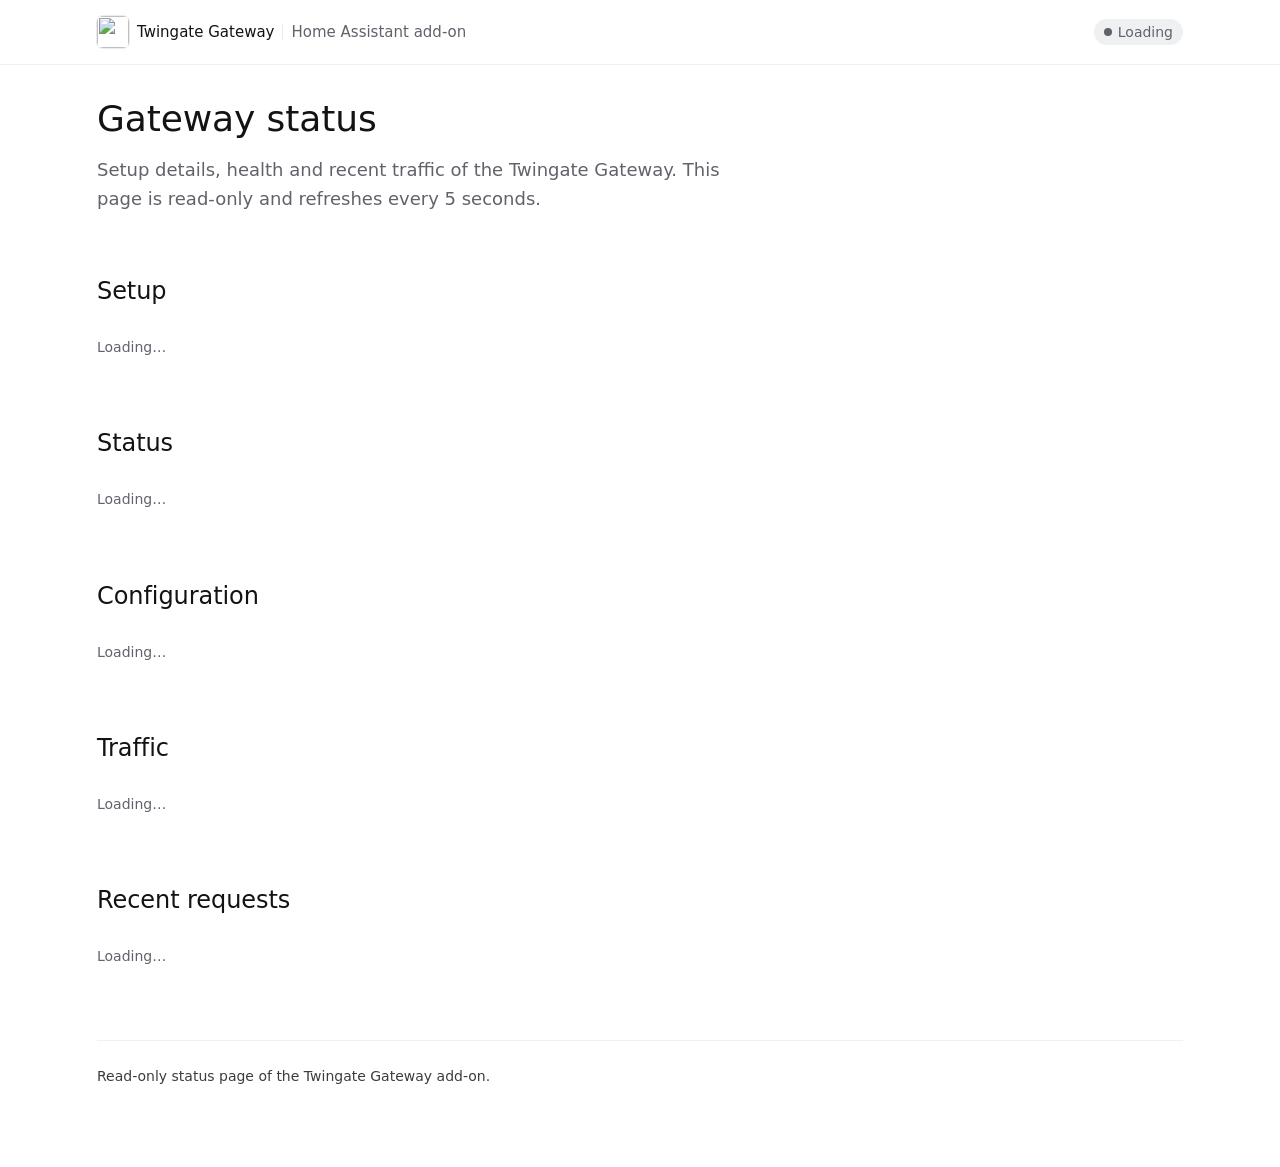
==== twingate-gateway/rootfs/usr/share/twingate-gateway-ui/index.html @ 74447791 "feat(gateway): add status Web UI, follow Gateway 2.x and suggest rebuilds Add a read-only status pag" ====
<!doctype html>
<html lang="en">
<head>
<meta charset="utf-8">
<!-- ingress-base -->
<meta name="viewport" content="width=device-width, initial-scale=1">
<meta name="color-scheme" content="light dark">
<meta name="referrer" content="no-referrer">
<title>Twingate Gateway</title>
<link rel="stylesheet" href="twingate-docs-theme.css">
<script src="app.js" defer></script>
</head>
<body>
<header class="tg-header">
  <div class="tg-header__inner">
    <div class="tg-brand">
      <img class="tg-brand__logo" src="icon.png" width="32" height="32" alt="">
      <span class="tg-brand__name">Twingate Gateway</span>
      <span class="tg-header__divider" aria-hidden="true"></span>
      <span class="tg-brand__product">Home Assistant add-on</span>
    </div>
    <div class="tg-header__meta" role="status" aria-live="polite">
      <span id="live" class="tg-pill tg-pill--neutral">Loading</span>
    </div>
  </div>
</header>

<main class="tg-container tg-main">
  <h1 class="tg-title">Gateway status</h1>
  <p class="tg-lead">Setup details, health and recent traffic of the Twingate Gateway. This page is read-only and refreshes every 5 seconds.</p>

  <div id="notice"></div>
  <div id="update"></div>
  <div id="summary" class="tg-grid"></div>

  <section class="tg-section" aria-labelledby="setup-heading">
    <h2 id="setup-heading" class="tg-h2">Setup</h2>
    <div id="setup"><p class="tg-empty">Loading…</p></div>
  </section>

  <section class="tg-section" aria-labelledby="status-heading">
    <h2 id="status-heading" class="tg-h2">Status</h2>
    <div id="status"><p class="tg-empty">Loading…</p></div>
  </section>

  <section class="tg-section" aria-labelledby="configuration-heading">
    <h2 id="configuration-heading" class="tg-h2">Configuration</h2>
    <div id="configuration"><p class="tg-empty">Loading…</p></div>
  </section>

  <section class="tg-section" aria-labelledby="traffic-heading">
    <h2 id="traffic-heading" class="tg-h2">Traffic</h2>
    <div id="traffic"><p class="tg-empty">Loading…</p></div>
  </section>

  <section class="tg-section" aria-labelledby="requests-heading">
    <h2 id="requests-heading" class="tg-h2">Recent requests</h2>
    <div id="requests"><p class="tg-empty">Loading…</p></div>
  </section>

  <footer class="tg-footer tg-section" id="footer">
    <p>Read-only status page of the Twingate Gateway add-on.</p>
  </footer>
</main>

<noscript>
  <div class="tg-container"><p class="tg-empty">This page needs JavaScript to show the Gateway status.</p></div>
</noscript>
</body>
</html>
---- twingate-gateway/rootfs/usr/share/twingate-gateway-ui/twingate-docs-theme.css ----
/*
 * Twingate documentation theme for Home Assistant add-on pages.
 *
 * A standalone stylesheet that gives a page the look of the Twingate
 * documentation site (https://www.twingate.com/docs): white surfaces with
 * light grey code blocks and callouts, near-black text, blue links, hairline
 * borders and flat, borderless tables. It contains no add-on specific rules
 * and loads nothing from the network: the documentation's own typefaces are
 * replaced by system font stacks.
 *
 * Light colours are taken from the documentation's stylesheets. The
 * documentation has no dark theme; the dark palette below is derived from its
 * neutral greys (its darkest text colour becomes the page background) so that
 * the page follows prefers-color-scheme inside a dark Home Assistant.
 *
 * Custom properties (all prefixed --tg-):
 *
 *   Surfaces and lines
 *     --tg-color-bg             page background
 *     --tg-color-bg-subtle      code blocks, callouts, inline code, tiles
 *     --tg-color-bg-muted       hover background, secondary button
 *     --tg-color-bg-emphasis    pressed or hovered secondary button
 *     --tg-color-border         hairlines: header, table rows, card outlines
 *     --tg-color-border-strong  table header rule, inline code outline
 *     --tg-color-divider        vertical separators
 *
 *   Text
 *     --tg-color-text           headings and primary text
 *     --tg-color-text-body      running text in sections and tables
 *     --tg-color-text-muted     secondary text, captions, labels
 *     --tg-color-text-subtle    decorative text and icons only (low contrast)
 *     --tg-color-code-text      text inside code blocks
 *
 *   Accents
 *     --tg-color-link, --tg-color-link-hover, --tg-color-link-active
 *     --tg-color-accent         focus ring
 *     --tg-color-selection-bg, --tg-color-selection-text
 *     --tg-color-inverse-bg, --tg-color-inverse-bg-hover, --tg-color-inverse-text
 *                               primary button and code block copy button
 *
 *   Status (pills, callout icons, bars)
 *     --tg-color-success, --tg-color-success-bg
 *     --tg-color-warning, --tg-color-warning-bg, --tg-color-warning-border,
 *       --tg-color-warning-fill (bars)
 *     --tg-color-danger, --tg-color-danger-bg
 *     --tg-color-info, --tg-color-info-bg
 *     --tg-color-neutral, --tg-color-neutral-bg
 *
 *   Typography
 *     --tg-font-sans, --tg-font-mono
 *     --tg-font-size-xs (12px), -sm (14px), -nav (15px), -base (16px),
 *       -lead (18px), -h3 (20px), -h2 (24px), -h1 (32px), -h1-wide (36px)
 *     --tg-font-weight-regular (400), -medium (500), -semibold (600)
 *     --tg-line-height-body (1.6), --tg-line-height-heading (1.2)
 *     --tg-letter-spacing-heading
 *
 *   Spacing, shape and layout
 *     --tg-space-1 (2px) ... --tg-space-10 (64px)
 *     --tg-radius-sm (4px), -md (6px), -lg (8px), -pill (40px)
 *     --tg-header-height, --tg-content-max-width, --tg-gutter
 *
 * Classes:
 *   Layout    tg-header, tg-header__inner, tg-brand, tg-brand__logo,
 *             tg-brand__name, tg-brand__product, tg-header__divider,
 *             tg-header__meta, tg-container, tg-main, tg-footer
 *   Headings  tg-title, tg-lead, tg-section, tg-h2, tg-h3, tg-eyebrow
 *   Content   tg-grid, tg-grid--wide, tg-card, tg-card__label,
 *             tg-card__value, tg-card__meta, tg-table-wrap, tg-table,
 *             tg-table--kv, tg-table--stack, tg-table--compact, tg-num,
 *             tg-code, tg-codeblock,
 *             tg-codeblock__pre, tg-copy, tg-callout, tg-callout--info,
 *             tg-callout--success, tg-callout--warning, tg-callout--danger,
 *             tg-callout__icon, tg-callout__content, tg-callout__title,
 *             tg-pill, tg-pill--success, tg-pill--warning, tg-pill--danger,
 *             tg-pill--info, tg-pill--neutral, tg-bar, tg-bar__fill,
 *             tg-bar__fill--success, tg-bar__fill--info, tg-bar__fill--warning,
 *             tg-bar__fill--danger, tg-bar__fill--neutral, tg-btn,
 *             tg-btn--primary, tg-btn--secondary, tg-list, tg-empty
 *   Utilities tg-muted, tg-small, tg-mono, tg-nowrap, tg-break,
 *             tg-visually-hidden
 *
 * A table with tg-table--stack shows each row as a block below 600px; give
 * every cell a data-label attribute with its column name and wrap the cell's
 * content in one element. tg-table--compact halves the row padding for long
 * lists. Below 600px, tg-grid shows two columns and a code block's copy
 * button moves above the block.
 */

:root {
  color-scheme: light dark;

  /* Surfaces and lines (documentation stylesheets) */
  --tg-color-bg: #ffffff;
  --tg-color-bg-subtle: #f7f8f9;
  --tg-color-bg-muted: #eff0f2;
  --tg-color-bg-emphasis: #e0e1e4;
  --tg-color-border: #eff0f2;
  --tg-color-border-strong: #cfcfd3;
  --tg-color-divider: rgba(0, 0, 0, 0.08);

  /* Text */
  --tg-color-text: #121315;
  --tg-color-text-body: #3a3d40;
  --tg-color-text-muted: #61626b;
  --tg-color-text-subtle: #a1a1aa;
  --tg-color-code-text: #383a42;

  /* Accents */
  --tg-color-link: #3957ff;
  --tg-color-link-hover: #292dc1;
  --tg-color-link-active: #1b1c8d;
  --tg-color-accent: #3c41e9;
  --tg-color-selection-bg: #fafe86;
  --tg-color-selection-text: #121315;
  --tg-color-inverse-bg: #121315;
  --tg-color-inverse-bg-hover: #3a3d40;
  --tg-color-inverse-text: #ffffff;

  /* Status. Success is the documentation's code string green, warning its
     highlight yellow, info its link blue; danger is derived. */
  --tg-color-success: #007c5a;
  --tg-color-success-bg: rgba(0, 124, 90, 0.1);
  --tg-color-warning: #5c5a00;
  --tg-color-warning-bg: #fafe86;
  --tg-color-warning-border: #cdd149;
  --tg-color-warning-fill: #cdd149;
  --tg-color-danger: #c4242b;
  --tg-color-danger-bg: rgba(196, 36, 43, 0.1);
  --tg-color-info: #3957ff;
  --tg-color-info-bg: rgba(57, 87, 255, 0.1);
  --tg-color-neutral: #61626b;
  --tg-color-neutral-bg: #eff0f2;

  /* Typography. The documentation uses TT Hoves for headings and interface
     text, Inter for body text and Basis Grotesque Mono for code; these stacks
     use an installed copy of Inter when present, otherwise the system face. */
  --tg-font-sans: "Inter", system-ui, -apple-system, BlinkMacSystemFont, "Segoe UI", Roboto, "Helvetica Neue", Arial, sans-serif;
  --tg-font-mono: ui-monospace, "SF Mono", SFMono-Regular, "Cascadia Mono", "Segoe UI Mono", Menlo, Consolas, "Liberation Mono", monospace;
  --tg-font-size-xs: 0.75rem;
  --tg-font-size-sm: 0.875rem;
  --tg-font-size-nav: 0.9375rem;
  --tg-font-size-base: 1rem;
  --tg-font-size-lead: 1.125rem;
  --tg-font-size-h3: 1.25rem;
  --tg-font-size-h2: 1.5rem;
  --tg-font-size-h1: 2rem;
  --tg-font-size-h1-wide: 2.25rem;
  --tg-font-weight-regular: 400;
  --tg-font-weight-medium: 500;
  --tg-font-weight-semibold: 600;
  --tg-line-height-body: 1.6;
  --tg-line-height-heading: 1.2;
  --tg-letter-spacing-heading: -0.003em;

  /* Spacing, shape and layout */
  --tg-space-1: 0.125rem;
  --tg-space-2: 0.25rem;
  --tg-space-3: 0.5rem;
  --tg-space-4: 0.75rem;
  --tg-space-5: 1rem;
  --tg-space-6: 1.25rem;
  --tg-space-7: 1.5rem;
  --tg-space-8: 2rem;
  --tg-space-9: 3rem;
  --tg-space-10: 4rem;
  --tg-radius-sm: 4px;
  --tg-radius-md: 6px;
  --tg-radius-lg: 8px;
  --tg-radius-pill: 40px;
  --tg-header-height: 4rem;
  --tg-content-max-width: 72rem;
  --tg-gutter: 1.25rem;
}

@media (min-width: 752px) {
  :root {
    --tg-gutter: 2.0625rem;
  }
}

@media (prefers-color-scheme: dark) {
  :root {
    --tg-color-bg: #121315;
    --tg-color-bg-subtle: #1d2023;
    --tg-color-bg-muted: #26292d;
    --tg-color-bg-emphasis: #3a3d40;
    --tg-color-border: #2a2d31;
    --tg-color-border-strong: #3a3d40;
    --tg-color-divider: rgba(255, 255, 255, 0.1);

    --tg-color-text: #f7f8f9;
    --tg-color-text-body: #e0e1e4;
    --tg-color-text-muted: #a1a1aa;
    --tg-color-text-subtle: #61626b;
    --tg-color-code-text: #e0e1e4;

    --tg-color-link: #8c9cff;
    --tg-color-link-hover: #b5c0ff;
    --tg-color-link-active: #d6dcff;
    --tg-color-accent: #8c9cff;
    --tg-color-inverse-bg: #f7f8f9;
    --tg-color-inverse-bg-hover: #e0e1e4;
    --tg-color-inverse-text: #121315;

    --tg-color-success: #4cc38a;
    --tg-color-success-bg: rgba(76, 195, 138, 0.14);
    --tg-color-warning: #fafe86;
    --tg-color-warning-bg: rgba(250, 254, 134, 0.12);
    --tg-color-warning-border: rgba(250, 254, 134, 0.35);
    --tg-color-warning-fill: #e5e96e;
    --tg-color-danger: #ff7b72;
    --tg-color-danger-bg: rgba(255, 123, 114, 0.14);
    --tg-color-info: #8c9cff;
    --tg-color-info-bg: rgba(140, 156, 255, 0.14);
    --tg-color-neutral: #a1a1aa;
    --tg-color-neutral-bg: #26292d;
  }
}

/* ------------------------------------------------------------------------ */
/* Base                                                                     */
/* ------------------------------------------------------------------------ */

*,
*::before,
*::after {
  box-sizing: border-box;
}

html {
  -webkit-text-size-adjust: 100%;
  text-size-adjust: 100%;
}

body {
  margin: 0;
  background-color: var(--tg-color-bg);
  color: var(--tg-color-text);
  font-family: var(--tg-font-sans);
  font-size: var(--tg-font-size-base);
  font-weight: var(--tg-font-weight-regular);
  line-height: var(--tg-line-height-body);
  -webkit-font-smoothing: antialiased;
  -webkit-tap-highlight-color: transparent;
}

h1,
h2,
h3,
h4 {
  margin: 0;
  color: var(--tg-color-text);
  font-weight: var(--tg-font-weight-medium);
}

p {
  margin: 0;
}

p + p {
  margin-top: var(--tg-space-5);
}

strong {
  font-weight: var(--tg-font-weight-medium);
}

img {
  max-width: 100%;
  height: auto;
  vertical-align: top;
}

a {
  color: var(--tg-color-link);
  cursor: pointer;
  transition: color 0.3s;
}

a:hover {
  color: var(--tg-color-link-hover);
}

a:active {
  color: var(--tg-color-link-active);
}

::selection {
  background-color: var(--tg-color-selection-bg);
  color: var(--tg-color-selection-text);
}

:focus-visible {
  outline: 2px solid var(--tg-color-accent);
  outline-offset: 2px;
}

/* ------------------------------------------------------------------------ */
/* Layout                                                                   */
/* ------------------------------------------------------------------------ */

.tg-header {
  position: sticky;
  top: 0;
  z-index: 5;
  background-color: var(--tg-color-bg);
  border-bottom: 1px solid var(--tg-color-border);
}

.tg-header__inner {
  display: flex;
  align-items: center;
  gap: var(--tg-space-4);
  max-width: var(--tg-content-max-width);
  min-height: var(--tg-header-height);
  margin: 0 auto;
  padding: var(--tg-space-3) var(--tg-gutter);
}

.tg-brand {
  display: flex;
  align-items: center;
  gap: var(--tg-space-3);
  min-width: 0;
  color: var(--tg-color-text);
  text-decoration: none;
}

.tg-brand__logo {
  flex: 0 0 auto;
  width: 2rem;
  height: 2rem;
  border-radius: var(--tg-radius-md);
  box-shadow: 0 0 0 1px var(--tg-color-divider);
}

.tg-brand__name {
  font-size: var(--tg-font-size-nav);
  font-weight: var(--tg-font-weight-medium);
  line-height: var(--tg-line-height-heading);
  white-space: nowrap;
}

.tg-header__divider {
  flex: 0 0 auto;
  width: 1px;
  height: 1rem;
  background-color: var(--tg-color-divider);
}

.tg-brand__product {
  overflow: hidden;
  color: var(--tg-color-text-muted);
  font-size: var(--tg-font-size-nav);
  line-height: var(--tg-line-height-heading);
  text-overflow: ellipsis;
  white-space: nowrap;
}

.tg-header__meta {
  display: flex;
  flex: 0 1 auto;
  align-items: center;
  gap: var(--tg-space-3);
  margin-left: auto;
  color: var(--tg-color-text-muted);
  font-size: var(--tg-font-size-sm);
}

.tg-container {
  max-width: var(--tg-content-max-width);
  margin: 0 auto;
  padding: 0 var(--tg-gutter);
}

.tg-main {
  padding-top: var(--tg-space-7);
  padding-bottom: var(--tg-space-9);
}

@media (min-width: 752px) {
  .tg-main {
    padding-top: var(--tg-space-8);
  }
}

.tg-footer {
  padding: var(--tg-space-7) 0 var(--tg-space-8);
  border-top: 1px solid var(--tg-color-border);
  color: var(--tg-color-text-muted);
  font-size: var(--tg-font-size-sm);
}

@media (max-width: 599px) {
  .tg-header__divider,
  .tg-brand__product {
    display: none;
  }
}

/* ------------------------------------------------------------------------ */
/* Headings                                                                 */
/* ------------------------------------------------------------------------ */

.tg-title {
  font-size: var(--tg-font-size-h1);
  font-weight: var(--tg-font-weight-medium);
  letter-spacing: var(--tg-letter-spacing-heading);
  line-height: var(--tg-line-height-heading);
}

@media (min-width: 752px) {
  .tg-title {
    font-size: var(--tg-font-size-h1-wide);
  }
}

.tg-lead {
  max-width: 41rem;
  margin-top: var(--tg-space-5);
  color: var(--tg-color-text-muted);
  font-size: var(--tg-font-size-lead);
  line-height: var(--tg-line-height-body);
}

.tg-section {
  margin-top: var(--tg-space-9);
}

.tg-h2 {
  font-size: var(--tg-font-size-h2);
  font-weight: var(--tg-font-weight-medium);
  letter-spacing: var(--tg-letter-spacing-heading);
  line-height: 1.625rem;
}

.tg-h2 + * {
  margin-top: var(--tg-space-3);
}

.tg-h3 {
  margin-top: var(--tg-space-8);
  font-size: var(--tg-font-size-h3);
  font-weight: var(--tg-font-weight-medium);
  letter-spacing: var(--tg-letter-spacing-heading);
  line-height: var(--tg-line-height-heading);
}

.tg-h3 + * {
  margin-top: var(--tg-space-3);
}

.tg-eyebrow {
  color: var(--tg-color-text);
  font-size: var(--tg-font-size-sm);
  font-weight: var(--tg-font-weight-semibold);
  line-height: var(--tg-line-height-body);
}

.tg-section > p,
.tg-section > .tg-list {
  max-width: 48rem;
  color: var(--tg-color-text-body);
}

/* ------------------------------------------------------------------------ */
/* Cards and grids                                                          */
/* ------------------------------------------------------------------------ */

.tg-grid {
  display: grid;
  grid-template-columns: repeat(auto-fill, minmax(min(100%, 13rem), 1fr));
  gap: var(--tg-space-4);
  margin-top: var(--tg-space-5);
}

.tg-grid--wide {
  grid-template-columns: repeat(auto-fill, minmax(min(100%, 20rem), 1fr));
}

@media (min-width: 752px) {
  .tg-grid {
    gap: var(--tg-space-6);
  }
}

@media (max-width: 599px) {
  .tg-grid {
    grid-template-columns: repeat(2, minmax(0, 1fr));
    gap: var(--tg-space-3);
  }

  .tg-grid--wide {
    grid-template-columns: minmax(0, 1fr);
  }
}

.tg-card {
  min-width: 0;
  padding: var(--tg-space-5);
  background-color: var(--tg-color-bg);
  border-radius: var(--tg-radius-lg);
  box-shadow: inset 0 0 0 1px var(--tg-color-border-strong);
}

.tg-card__label {
  color: var(--tg-color-text-muted);
  font-size: var(--tg-font-size-sm);
  line-height: var(--tg-line-height-body);
}

.tg-card__value {
  margin-top: var(--tg-space-2);
  overflow-wrap: anywhere;
  color: var(--tg-color-text);
  font-size: var(--tg-font-size-h2);
  font-variant-numeric: tabular-nums;
  font-weight: var(--tg-font-weight-medium);
  line-height: var(--tg-line-height-heading);
}

.tg-card__meta {
  margin-top: var(--tg-space-2);
  color: var(--tg-color-text-muted);
  font-size: var(--tg-font-size-sm);
  line-height: 1.4;
}

@media (max-width: 599px) {
  .tg-card {
    padding: var(--tg-space-4);
  }

  .tg-card__value {
    font-size: var(--tg-font-size-h3);
  }

  .tg-card__meta {
    font-size: var(--tg-font-size-xs);
  }
}

/* ------------------------------------------------------------------------ */
/* Tables                                                                   */
/* ------------------------------------------------------------------------ */

.tg-table-wrap {
  max-width: 100%;
  margin: var(--tg-space-5) 0;
  overflow-x: auto;
  -webkit-overflow-scrolling: touch;
}

.tg-table {
  width: 100%;
  border-collapse: collapse;
  color: var(--tg-color-text-body);
  font-size: var(--tg-font-size-base);
  line-height: var(--tg-line-height-body);
}

.tg-table-wrap > .tg-table {
  margin: 0;
}

.tg-table th,
.tg-table td {
  padding: var(--tg-space-5) var(--tg-space-3);
  text-align: left;
  vertical-align: top;
}

.tg-table th:first-child,
.tg-table td:first-child {
  padding-left: 0;
}

.tg-table th:last-child,
.tg-table td:last-child {
  padding-right: 0;
}

.tg-table thead th {
  border-bottom: 1px solid var(--tg-color-border-strong);
  color: var(--tg-color-text);
  font-weight: var(--tg-font-weight-semibold);
  white-space: nowrap;
}

.tg-table tbody td,
.tg-table tbody th {
  border-bottom: 1px solid var(--tg-color-border);
}

.tg-table tbody td:first-child,
.tg-table tbody th:first-child {
  color: var(--tg-color-text);
  font-weight: var(--tg-font-weight-medium);
}

.tg-table--kv tbody th {
  width: 32%;
  min-width: 9rem;
  color: var(--tg-color-text);
  font-weight: var(--tg-font-weight-medium);
}

.tg-table--kv td > * + * {
  margin-top: var(--tg-space-2);
}

.tg-table--compact th,
.tg-table--compact td {
  padding-top: var(--tg-space-3);
  padding-bottom: var(--tg-space-3);
}

.tg-num {
  font-variant-numeric: tabular-nums;
  text-align: right;
  white-space: nowrap;
}

.tg-table th.tg-num,
.tg-table td.tg-num {
  text-align: right;
}

.tg-table .tg-bar {
  margin-top: 0.625rem;
}

@media (max-width: 599px) {
  .tg-table th,
  .tg-table td {
    padding-top: var(--tg-space-4);
    padding-bottom: var(--tg-space-4);
  }

  .tg-table--kv tbody tr,
  .tg-table--kv tbody th,
  .tg-table--kv tbody td {
    display: block;
    width: auto;
    padding-left: 0;
    padding-right: 0;
  }

  .tg-table--kv tbody th {
    padding-bottom: 0;
    border-bottom: 0;
  }

  .tg-table--kv tbody td {
    padding-top: var(--tg-space-1);
  }

  .tg-table--stack thead {
    display: none;
  }

  .tg-table--stack tbody tr {
    display: grid;
    grid-template-columns: minmax(6.5rem, auto) 1fr;
    column-gap: var(--tg-space-4);
    padding: var(--tg-space-4) 0;
    border-bottom: 1px solid var(--tg-color-border);
  }

  .tg-table.tg-table--stack tbody td,
  .tg-table.tg-table--stack tbody td:first-child,
  .tg-table.tg-table--stack tbody td:last-child {
    display: contents;
    padding: 0;
    border: 0;
    font-weight: var(--tg-font-weight-regular);
    text-align: left;
  }

  .tg-table--stack .tg-bar {
    margin-top: 0.5625rem;
  }

  .tg-table--stack tbody td::before {
    content: attr(data-label);
    color: var(--tg-color-text-muted);
    font-size: var(--tg-font-size-sm);
    line-height: 1.75;
  }

  .tg-table--stack tbody td > * {
    min-width: 0;
    overflow-wrap: anywhere;
  }
}

/* ------------------------------------------------------------------------ */
/* Code                                                                     */
/* ------------------------------------------------------------------------ */

.tg-code {
  padding: 2px 5px;
  background-color: var(--tg-color-bg-subtle);
  border-radius: var(--tg-radius-sm);
  box-shadow: inset 0 0 0 1px var(--tg-color-border-strong);
  color: var(--tg-color-text);
  font-family: var(--tg-font-mono);
  font-size: var(--tg-font-size-sm);
  font-weight: var(--tg-font-weight-medium);
  overflow-wrap: anywhere;
}

.tg-codeblock {
  position: relative;
  margin: var(--tg-space-7) 0;
}

.tg-codeblock__pre {
  margin: 0;
  padding: var(--tg-space-5);
  overflow-x: auto;
  background-color: var(--tg-color-bg-subtle);
  border-radius: var(--tg-radius-lg);
  box-shadow: inset 0 0 0 1px var(--tg-color-border);
  color: var(--tg-color-code-text);
  font-family: var(--tg-font-mono);
  font-size: var(--tg-font-size-sm);
  font-weight: var(--tg-font-weight-medium);
  line-height: var(--tg-line-height-body);
  white-space: pre;
}

.tg-copy {
  position: absolute;
  top: 0.6875rem;
  right: 0.6875rem;
  display: inline-flex;
  align-items: center;
  gap: var(--tg-space-2);
  height: 2rem;
  padding: 0 var(--tg-space-3);
  border: 0;
  border-radius: var(--tg-radius-sm);
  background-color: var(--tg-color-inverse-bg);
  color: var(--tg-color-inverse-text);
  font-family: var(--tg-font-sans);
  font-size: var(--tg-font-size-sm);
  cursor: pointer;
  transition: background-color 0.1s ease-out;
}

.tg-copy:hover {
  background-color: var(--tg-color-inverse-bg-hover);
}

/* On narrow screens the copy button sits above the block instead of
   covering the first lines. */
@media (max-width: 599px) {
  .tg-codeblock {
    display: flex;
    flex-direction: column;
    align-items: flex-end;
    gap: var(--tg-space-3);
  }

  .tg-codeblock__pre {
    align-self: stretch;
  }

  .tg-copy {
    position: static;
  }
}

/* ------------------------------------------------------------------------ */
/* Callouts                                                                 */
/* ------------------------------------------------------------------------ */

.tg-callout {
  display: flex;
  gap: var(--tg-space-4);
  margin: var(--tg-space-5) 0;
  padding: var(--tg-space-4);
  background-color: var(--tg-color-bg-subtle);
  border-radius: var(--tg-radius-lg);
  box-shadow: inset 0 0 0 1px var(--tg-color-border);
  color: var(--tg-color-text-body);
  font-size: var(--tg-font-size-sm);
}

.tg-callout__icon {
  flex: 0 0 auto;
  width: 1.5rem;
  height: 1.5rem;
  color: var(--tg-color-neutral);
}

.tg-callout--info .tg-callout__icon {
  color: var(--tg-color-info);
}

.tg-callout--success .tg-callout__icon {
  color: var(--tg-color-success);
}

.tg-callout--warning .tg-callout__icon {
  color: var(--tg-color-warning);
}

.tg-callout--danger .tg-callout__icon {
  color: var(--tg-color-danger);
}

.tg-callout__content {
  flex: 1 1 auto;
  min-width: 0;
}

.tg-callout__title {
  color: var(--tg-color-text);
  font-size: var(--tg-font-size-sm);
  font-weight: var(--tg-font-weight-semibold);
}

.tg-callout__content > * + * {
  margin-top: var(--tg-space-2);
}

/* ------------------------------------------------------------------------ */
/* Pills, bars and buttons                                                  */
/* ------------------------------------------------------------------------ */

.tg-pill {
  display: inline-flex;
  align-items: center;
  gap: 0.375rem;
  padding: 0.0625rem 0.625rem;
  border-radius: var(--tg-radius-pill);
  background-color: var(--tg-color-neutral-bg);
  color: var(--tg-color-neutral);
  font-size: var(--tg-font-size-sm);
  font-weight: var(--tg-font-weight-medium);
  line-height: 1.5rem;
  white-space: nowrap;
}

.tg-pill::before {
  content: "";
  flex: 0 0 auto;
  width: 0.5rem;
  height: 0.5rem;
  border-radius: 50%;
  background-color: currentColor;
}

.tg-pill--success {
  background-color: var(--tg-color-success-bg);
  color: var(--tg-color-success);
}

.tg-pill--warning {
  background-color: var(--tg-color-warning-bg);
  box-shadow: inset 0 0 0 1px var(--tg-color-warning-border);
  color: var(--tg-color-warning);
}

.tg-pill--danger {
  background-color: var(--tg-color-danger-bg);
  color: var(--tg-color-danger);
}

.tg-pill--info {
  background-color: var(--tg-color-info-bg);
  color: var(--tg-color-info);
}

.tg-pill--neutral {
  background-color: var(--tg-color-neutral-bg);
  color: var(--tg-color-neutral);
}

.tg-bar {
  display: block;
  width: 100%;
  min-width: 4rem;
  height: 0.375rem;
  overflow: hidden;
  border-radius: var(--tg-radius-pill);
  background-color: var(--tg-color-bg-muted);
}

.tg-bar__fill {
  display: block;
  width: 0;
  height: 100%;
  border-radius: var(--tg-radius-pill);
  background-color: var(--tg-color-neutral);
}

.tg-bar__fill--success {
  background-color: var(--tg-color-success);
}

.tg-bar__fill--info {
  background-color: var(--tg-color-info);
}

.tg-bar__fill--warning {
  background-color: var(--tg-color-warning-fill);
}

.tg-bar__fill--danger {
  background-color: var(--tg-color-danger);
}

.tg-bar__fill--neutral {
  background-color: var(--tg-color-neutral);
}

.tg-btn {
  display: inline-flex;
  align-items: center;
  justify-content: center;
  min-height: 2.5rem;
  padding: 0 var(--tg-space-5);
  border: 0;
  border-radius: var(--tg-radius-pill);
  background-color: var(--tg-color-bg-muted);
  color: var(--tg-color-text);
  font-family: var(--tg-font-sans);
  font-size: var(--tg-font-size-nav);
  font-weight: var(--tg-font-weight-medium);
  line-height: 1.8;
  text-decoration: none;
  cursor: pointer;
  transition: background-color 200ms cubic-bezier(0.4, 0, 0.2, 1), color 200ms cubic-bezier(0.4, 0, 0.2, 1);
}

.tg-btn:hover {
  background-color: var(--tg-color-bg-emphasis);
  color: var(--tg-color-text);
}

.tg-btn--primary {
  background-color: var(--tg-color-inverse-bg);
  color: var(--tg-color-inverse-text);
}

.tg-btn--primary:hover {
  background-color: var(--tg-color-inverse-bg-hover);
  color: var(--tg-color-inverse-text);
}

.tg-btn--secondary {
  background-color: var(--tg-color-bg-muted);
}

/* ------------------------------------------------------------------------ */
/* Lists, empty states and utilities                                        */
/* ------------------------------------------------------------------------ */

.tg-list {
  margin: var(--tg-space-3) 0 var(--tg-space-5);
  padding-left: var(--tg-space-7);
  color: var(--tg-color-text-body);
}

.tg-list > li + li {
  margin-top: var(--tg-space-2);
}

.tg-empty {
  padding: var(--tg-space-7) 0;
  color: var(--tg-color-text-muted);
  font-size: var(--tg-font-size-sm);
}

.tg-muted {
  color: var(--tg-color-text-muted);
}

.tg-small {
  font-size: var(--tg-font-size-sm);
}

.tg-mono {
  font-family: var(--tg-font-mono);
  font-size: 0.9em;
}

.tg-nowrap {
  white-space: nowrap;
}

.tg-break {
  overflow-wrap: anywhere;
  word-break: break-word;
}

.tg-visually-hidden {
  position: absolute !important;
  width: 1px !important;
  height: 1px !important;
  margin: -1px !important;
  padding: 0 !important;
  overflow: hidden !important;
  clip: rect(0, 0, 0, 0) !important;
  white-space: nowrap !important;
  border: 0 !important;
}

@media (prefers-reduced-motion: reduce) {
  *,
  *::before,
  *::after {
    transition: none !important;
  }
}
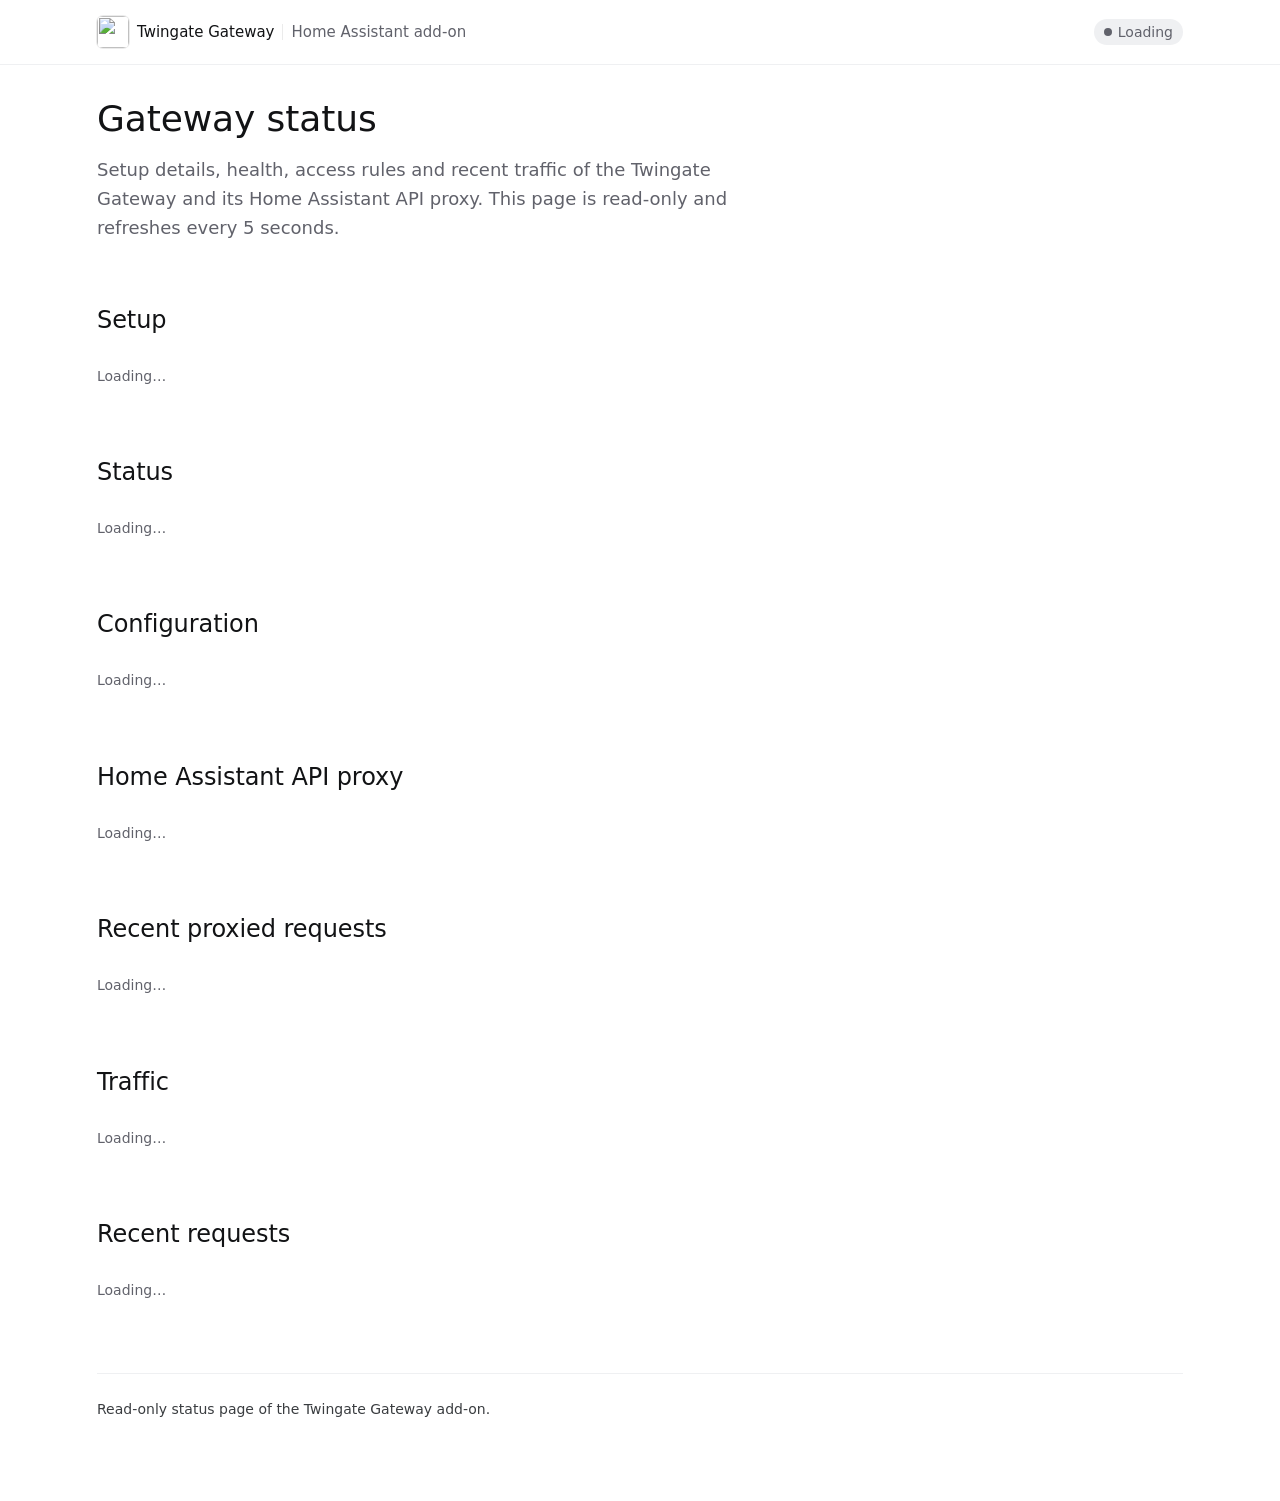
==== commit dc2d477e: "feat(gateway): reach Home Assistant through the Supervisor without a token Add an API proxy to the G" ====
--- a/twingate-gateway/rootfs/usr/share/twingate-gateway-ui/index.html
+++ b/twingate-gateway/rootfs/usr/share/twingate-gateway-ui/index.html
@@ -27,7 +27,7 @@
 
 <main class="tg-container tg-main">
   <h1 class="tg-title">Gateway status</h1>
-  <p class="tg-lead">Setup details, health and recent traffic of the Twingate Gateway. This page is read-only and refreshes every 5 seconds.</p>
+  <p class="tg-lead">Setup details, health, access rules and recent traffic of the Twingate Gateway and its Home Assistant API proxy. This page is read-only and refreshes every 5 seconds.</p>
 
   <div id="notice"></div>
   <div id="update"></div>
@@ -46,6 +46,16 @@
   <section class="tg-section" aria-labelledby="configuration-heading">
     <h2 id="configuration-heading" class="tg-h2">Configuration</h2>
     <div id="configuration"><p class="tg-empty">Loading…</p></div>
+  </section>
+
+  <section class="tg-section" aria-labelledby="proxy-heading">
+    <h2 id="proxy-heading" class="tg-h2">Home Assistant API proxy</h2>
+    <div id="proxy"><p class="tg-empty">Loading…</p></div>
+  </section>
+
+  <section class="tg-section" aria-labelledby="proxy-requests-heading">
+    <h2 id="proxy-requests-heading" class="tg-h2">Recent proxied requests</h2>
+    <div id="proxy-requests"><p class="tg-empty">Loading…</p></div>
   </section>
 
   <section class="tg-section" aria-labelledby="traffic-heading">
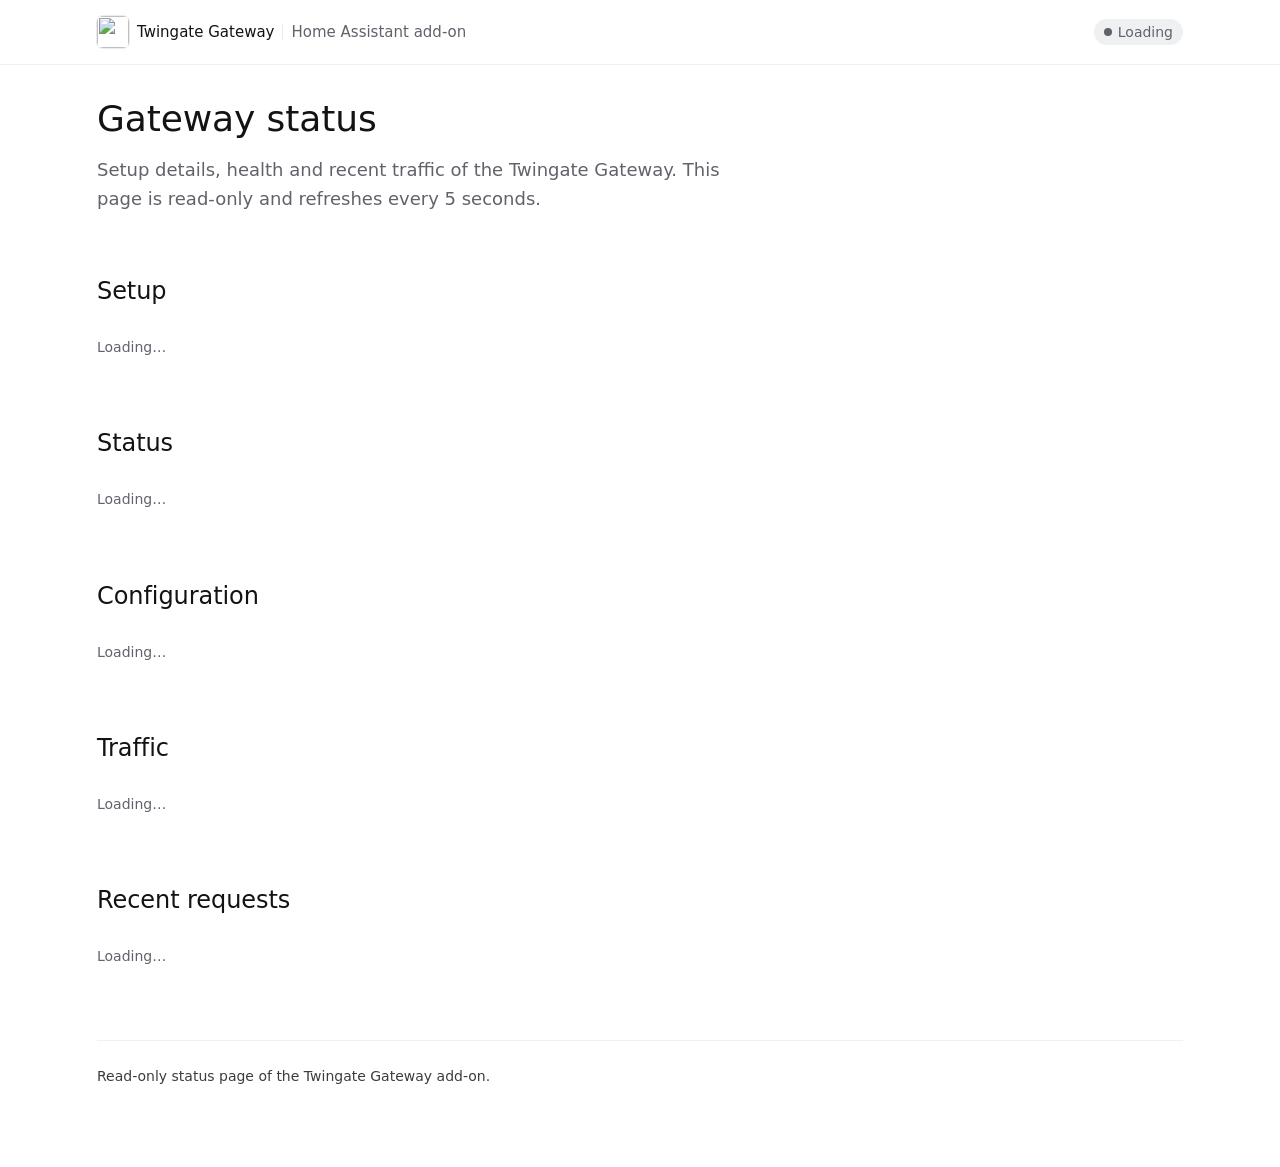
==== commit c285af07: "Merge 744477917e2218ff147baf9fed6c47f1f964c3af into faf3c95abee6075cf89d5da5f9f94c502a560e48" ====
--- a/twingate-gateway/rootfs/usr/share/twingate-gateway-ui/index.html
+++ b/twingate-gateway/rootfs/usr/share/twingate-gateway-ui/index.html
@@ -27,7 +27,7 @@
 
 <main class="tg-container tg-main">
   <h1 class="tg-title">Gateway status</h1>
-  <p class="tg-lead">Setup details, health, access rules and recent traffic of the Twingate Gateway and its Home Assistant API proxy. This page is read-only and refreshes every 5 seconds.</p>
+  <p class="tg-lead">Setup details, health and recent traffic of the Twingate Gateway. This page is read-only and refreshes every 5 seconds.</p>
 
   <div id="notice"></div>
   <div id="update"></div>
@@ -46,16 +46,6 @@
   <section class="tg-section" aria-labelledby="configuration-heading">
     <h2 id="configuration-heading" class="tg-h2">Configuration</h2>
     <div id="configuration"><p class="tg-empty">Loading…</p></div>
-  </section>
-
-  <section class="tg-section" aria-labelledby="proxy-heading">
-    <h2 id="proxy-heading" class="tg-h2">Home Assistant API proxy</h2>
-    <div id="proxy"><p class="tg-empty">Loading…</p></div>
-  </section>
-
-  <section class="tg-section" aria-labelledby="proxy-requests-heading">
-    <h2 id="proxy-requests-heading" class="tg-h2">Recent proxied requests</h2>
-    <div id="proxy-requests"><p class="tg-empty">Loading…</p></div>
   </section>
 
   <section class="tg-section" aria-labelledby="traffic-heading">
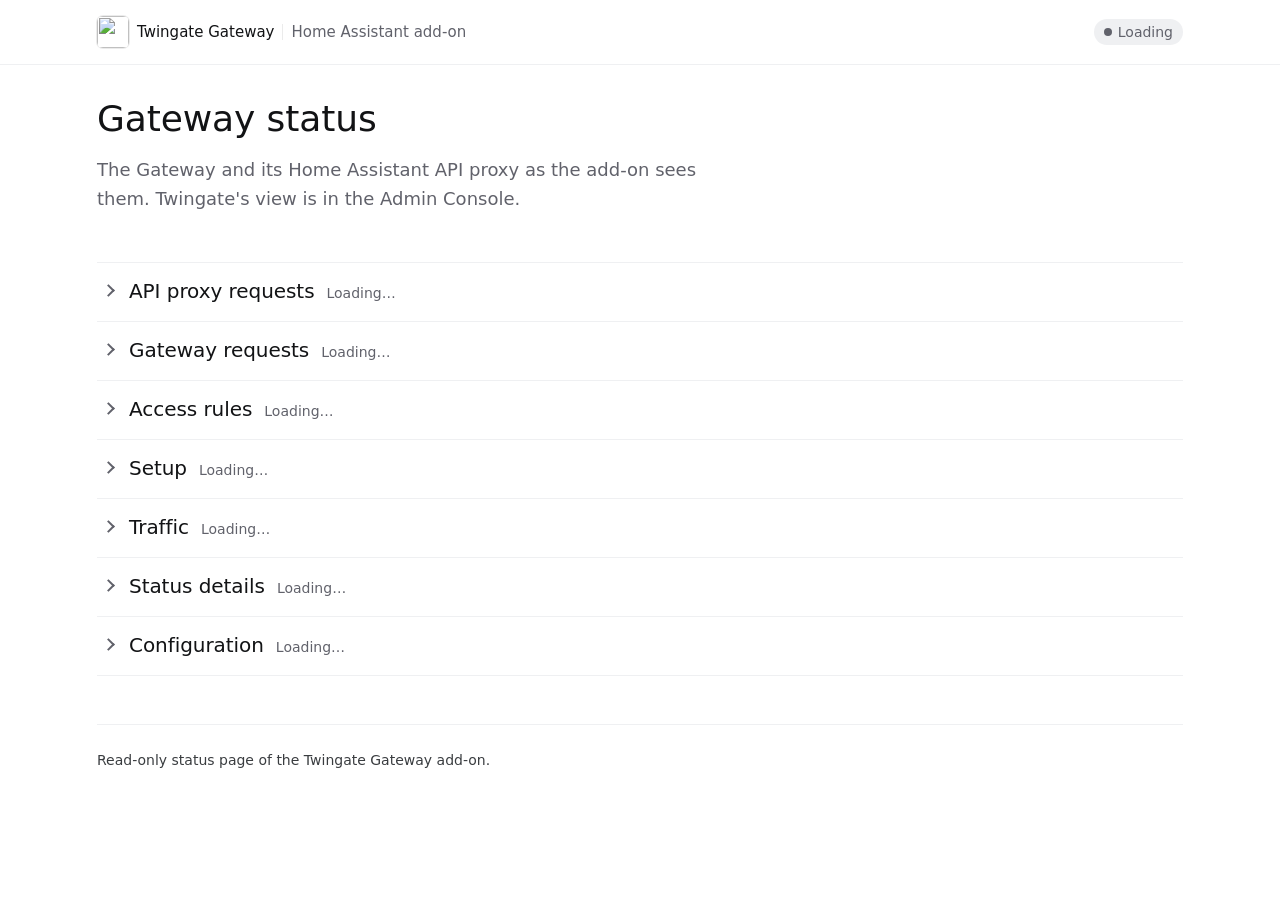
==== commit 3dcfa4c5: "feat(gateway): collapse the status page into sections Keep the status tiles and notices always visib" ====
--- a/twingate-gateway/rootfs/usr/share/twingate-gateway-ui/index.html
+++ b/twingate-gateway/rootfs/usr/share/twingate-gateway-ui/index.html
@@ -27,36 +27,93 @@
 
 <main class="tg-container tg-main">
   <h1 class="tg-title">Gateway status</h1>
-  <p class="tg-lead">Setup details, health and recent traffic of the Twingate Gateway. This page is read-only and refreshes every 5 seconds.</p>
+  <p class="tg-lead" id="lead">The Gateway and its Home Assistant API proxy as the add-on sees them. Twingate's view is in the Admin Console.</p>
 
   <div id="notice"></div>
+  <div id="next-steps"></div>
   <div id="update"></div>
   <div id="summary" class="tg-grid"></div>
 
-  <section class="tg-section" aria-labelledby="setup-heading">
-    <h2 id="setup-heading" class="tg-h2">Setup</h2>
-    <div id="setup"><p class="tg-empty">Loading…</p></div>
-  </section>
+  <div class="tg-sections">
+    <details class="tg-details" data-section="proxy-requests">
+      <summary class="tg-details__summary">
+        <h2 class="tg-details__title">API proxy requests</h2>
+        <span class="tg-details__badge"></span>
+        <span class="tg-details__digest">Loading…</span>
+      </summary>
+      <div class="tg-details__body">
+        <div id="proxy-requests"><p class="tg-empty">Loading…</p></div>
+        <p class="tg-showall" hidden><button type="button" class="tg-showall__button"></button></p>
+      </div>
+    </details>
 
-  <section class="tg-section" aria-labelledby="status-heading">
-    <h2 id="status-heading" class="tg-h2">Status</h2>
-    <div id="status"><p class="tg-empty">Loading…</p></div>
-  </section>
+    <details class="tg-details" data-section="requests">
+      <summary class="tg-details__summary">
+        <h2 class="tg-details__title">Gateway requests</h2>
+        <span class="tg-details__badge"></span>
+        <span class="tg-details__digest">Loading…</span>
+      </summary>
+      <div class="tg-details__body">
+        <div id="requests"><p class="tg-empty">Loading…</p></div>
+        <p class="tg-showall" hidden><button type="button" class="tg-showall__button"></button></p>
+      </div>
+    </details>
 
-  <section class="tg-section" aria-labelledby="configuration-heading">
-    <h2 id="configuration-heading" class="tg-h2">Configuration</h2>
-    <div id="configuration"><p class="tg-empty">Loading…</p></div>
-  </section>
+    <details class="tg-details" data-section="access">
+      <summary class="tg-details__summary">
+        <h2 class="tg-details__title">Access rules</h2>
+        <span class="tg-details__badge"></span>
+        <span class="tg-details__digest">Loading…</span>
+      </summary>
+      <div class="tg-details__body">
+        <div id="access"><p class="tg-empty">Loading…</p></div>
+      </div>
+    </details>
 
-  <section class="tg-section" aria-labelledby="traffic-heading">
-    <h2 id="traffic-heading" class="tg-h2">Traffic</h2>
-    <div id="traffic"><p class="tg-empty">Loading…</p></div>
-  </section>
+    <details class="tg-details" data-section="setup">
+      <summary class="tg-details__summary">
+        <h2 class="tg-details__title">Setup</h2>
+        <span class="tg-details__badge"></span>
+        <span class="tg-details__digest">Loading…</span>
+      </summary>
+      <div class="tg-details__body">
+        <div id="setup"><p class="tg-empty">Loading…</p></div>
+      </div>
+    </details>
 
-  <section class="tg-section" aria-labelledby="requests-heading">
-    <h2 id="requests-heading" class="tg-h2">Recent requests</h2>
-    <div id="requests"><p class="tg-empty">Loading…</p></div>
-  </section>
+    <details class="tg-details" data-section="traffic">
+      <summary class="tg-details__summary">
+        <h2 class="tg-details__title">Traffic</h2>
+        <span class="tg-details__badge"></span>
+        <span class="tg-details__digest">Loading…</span>
+      </summary>
+      <div class="tg-details__body">
+        <div id="traffic"><p class="tg-empty">Loading…</p></div>
+      </div>
+    </details>
+
+    <details class="tg-details" data-section="status">
+      <summary class="tg-details__summary">
+        <h2 class="tg-details__title">Status details</h2>
+        <span class="tg-details__badge"></span>
+        <span class="tg-details__digest">Loading…</span>
+      </summary>
+      <div class="tg-details__body">
+        <div id="status"><p class="tg-empty">Loading…</p></div>
+      </div>
+    </details>
+
+    <details class="tg-details" data-section="configuration">
+      <summary class="tg-details__summary">
+        <h2 class="tg-details__title">Configuration</h2>
+        <span class="tg-details__badge"></span>
+        <span class="tg-details__digest">Loading…</span>
+      </summary>
+      <div class="tg-details__body">
+        <div id="configuration"><p class="tg-empty">Loading…</p></div>
+      </div>
+    </details>
+  </div>
 
   <footer class="tg-footer tg-section" id="footer">
     <p>Read-only status page of the Twingate Gateway add-on.</p>
--- a/twingate-gateway/rootfs/usr/share/twingate-gateway-ui/twingate-docs-theme.css
+++ b/twingate-gateway/rootfs/usr/share/twingate-gateway-ui/twingate-docs-theme.css
@@ -64,6 +64,9 @@
  *             tg-brand__name, tg-brand__product, tg-header__divider,
  *             tg-header__meta, tg-container, tg-main, tg-footer
  *   Headings  tg-title, tg-lead, tg-section, tg-h2, tg-h3, tg-eyebrow
+ *   Sections  tg-sections, tg-details, tg-details__summary, tg-details__title,
+ *             tg-details__badge, tg-details__digest, tg-details__body,
+ *             tg-showall, tg-showall__button (see "Collapsible sections")
  *   Content   tg-grid, tg-grid--wide, tg-card, tg-card__label,
  *             tg-card__value, tg-card__meta, tg-table-wrap, tg-table,
  *             tg-table--kv, tg-table--stack, tg-table--compact, tg-num,
@@ -464,6 +467,166 @@
 }
 
 /* ------------------------------------------------------------------------ */
+/* Collapsible sections                                                     */
+/* ------------------------------------------------------------------------ */
+
+/*
+ * Page sections that open and close, built on <details> and <summary> (they
+ * work with the keyboard and without script). The summary line names the
+ * section and carries an optional status badge and a one-line digest, so
+ * that a closed section still tells its essential fact:
+ *
+ *   <div class="tg-sections">
+ *     <details class="tg-details" data-section="NAME">
+ *       <summary class="tg-details__summary">
+ *         <h2 class="tg-details__title">Title</h2>
+ *         <span class="tg-details__badge"></span>
+ *         <span class="tg-details__digest">One-line digest</span>
+ *       </summary>
+ *       <div class="tg-details__body">
+ *         <div id="NAME">Content</div>
+ *         <p class="tg-showall" hidden>
+ *           <button type="button" class="tg-showall__button"></button>
+ *         </p>
+ *       </div>
+ *     </details>
+ *   </div>
+ *
+ * tg-sections stacks the sections between hairlines. The badge holds one
+ * tg-pill or nothing; empty, it takes no space. The chevron is drawn by the
+ * summary and turns when the section opens. Below 600px the digest wraps
+ * under the title and the body is not indented. tg-showall is optional: a
+ * text button below a shortened list ("Show all 87"), hidden while the list
+ * is short.
+ */
+
+.tg-sections {
+  margin-top: var(--tg-space-8);
+  border-bottom: 1px solid var(--tg-color-border);
+}
+
+.tg-details {
+  border-top: 1px solid var(--tg-color-border);
+}
+
+.tg-details__summary {
+  position: relative;
+  display: flex;
+  flex-wrap: wrap;
+  align-items: baseline;
+  column-gap: var(--tg-space-4);
+  row-gap: var(--tg-space-1);
+  padding: var(--tg-space-5) 0 var(--tg-space-5) var(--tg-space-8);
+  border-radius: var(--tg-radius-sm);
+  cursor: pointer;
+  list-style: none;
+}
+
+.tg-details__summary::-webkit-details-marker {
+  display: none;
+}
+
+.tg-details__summary::marker {
+  content: "";
+}
+
+.tg-details__summary::before {
+  content: "";
+  position: absolute;
+  top: calc(var(--tg-space-5) + 0.4375rem);
+  left: 0.4375rem;
+  width: 0.5625rem;
+  height: 0.5625rem;
+  border-right: 2px solid var(--tg-color-text-muted);
+  border-bottom: 2px solid var(--tg-color-text-muted);
+  transform: rotate(-45deg);
+  transition: transform 0.15s ease-out;
+}
+
+.tg-details[open] > .tg-details__summary::before {
+  transform: rotate(45deg);
+}
+
+.tg-details__summary:hover::before {
+  border-color: var(--tg-color-text);
+}
+
+.tg-details__title {
+  margin: 0;
+  color: var(--tg-color-text);
+  font-size: var(--tg-font-size-h3);
+  font-weight: var(--tg-font-weight-medium);
+  letter-spacing: var(--tg-letter-spacing-heading);
+  line-height: 1.5rem;
+}
+
+.tg-details__badge:empty {
+  display: none;
+}
+
+.tg-details__digest {
+  flex: 1 1 14rem;
+  min-width: 0;
+  color: var(--tg-color-text-muted);
+  font-size: var(--tg-font-size-sm);
+  font-variant-numeric: tabular-nums;
+  line-height: 1.5rem;
+  overflow-wrap: anywhere;
+}
+
+.tg-details__body {
+  padding: 0 0 var(--tg-space-8) var(--tg-space-8);
+}
+
+.tg-details__body > :first-child > :first-child {
+  margin-top: 0;
+}
+
+.tg-showall {
+  margin: var(--tg-space-3) 0 0;
+}
+
+.tg-showall[hidden] {
+  display: none;
+}
+
+.tg-showall__button {
+  padding: var(--tg-space-2) 0;
+  border: 0;
+  background: none;
+  color: var(--tg-color-link);
+  font-family: var(--tg-font-sans);
+  font-size: var(--tg-font-size-sm);
+  font-weight: var(--tg-font-weight-medium);
+  line-height: var(--tg-line-height-body);
+  cursor: pointer;
+  transition: color 0.3s;
+}
+
+.tg-showall__button:hover {
+  color: var(--tg-color-link-hover);
+  text-decoration: underline;
+}
+
+@media (max-width: 599px) {
+  .tg-details__summary {
+    padding-left: var(--tg-space-7);
+  }
+
+  .tg-details__summary::before {
+    left: 0.25rem;
+  }
+
+  .tg-details__digest {
+    flex-basis: 100%;
+  }
+
+  .tg-details__body {
+    padding-left: 0;
+  }
+}
+
+/* ------------------------------------------------------------------------ */
 /* Cards and grids                                                          */
 /* ------------------------------------------------------------------------ */
 
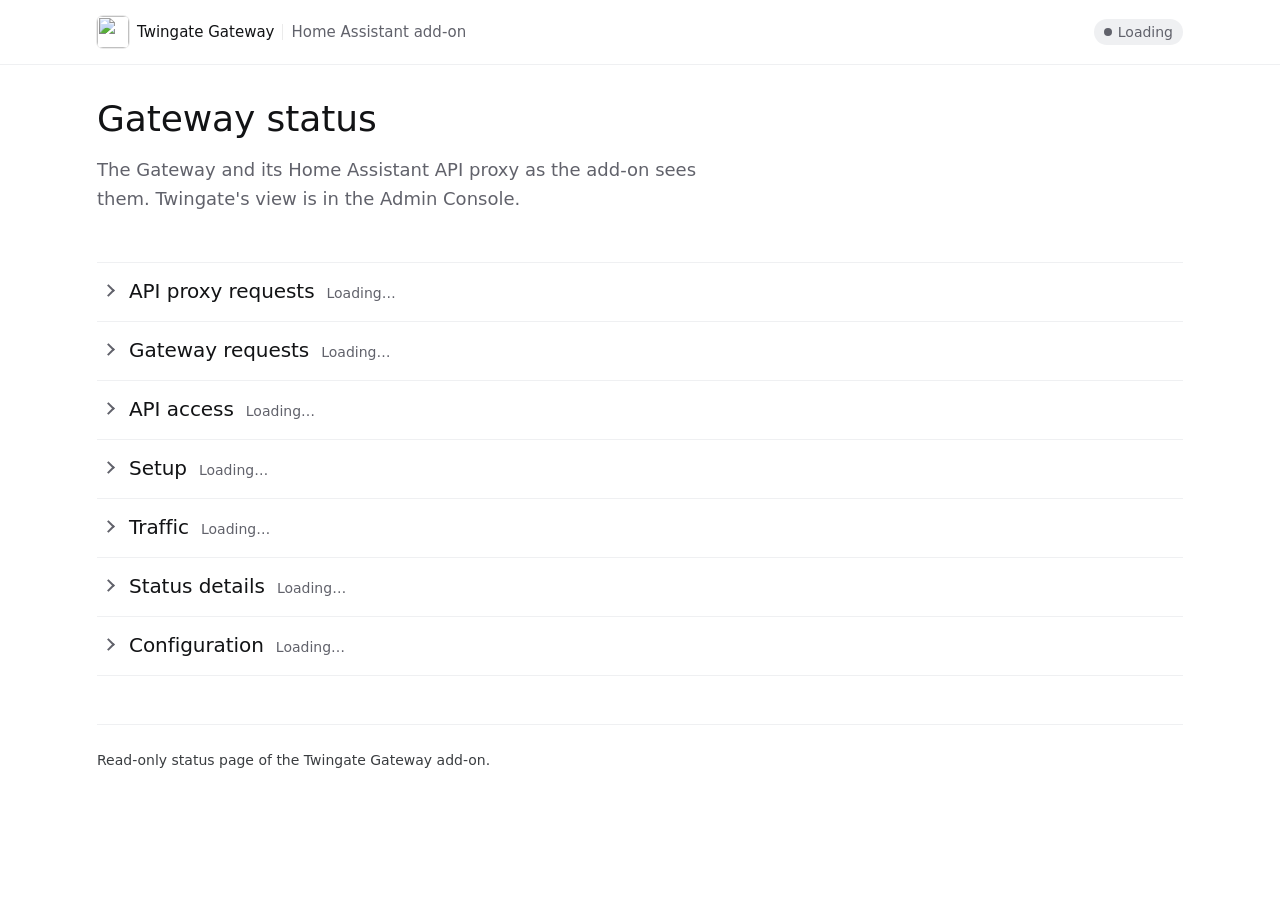
==== commit a0d47b22: "feat(gateway): one API access level set by three toggles Replace the group options read_groups, mcp_" ====
--- a/twingate-gateway/rootfs/usr/share/twingate-gateway-ui/index.html
+++ b/twingate-gateway/rootfs/usr/share/twingate-gateway-ui/index.html
@@ -61,7 +61,7 @@
 
     <details class="tg-details" data-section="access">
       <summary class="tg-details__summary">
-        <h2 class="tg-details__title">Access rules</h2>
+        <h2 class="tg-details__title">API access</h2>
         <span class="tg-details__badge"></span>
         <span class="tg-details__digest">Loading…</span>
       </summary>
